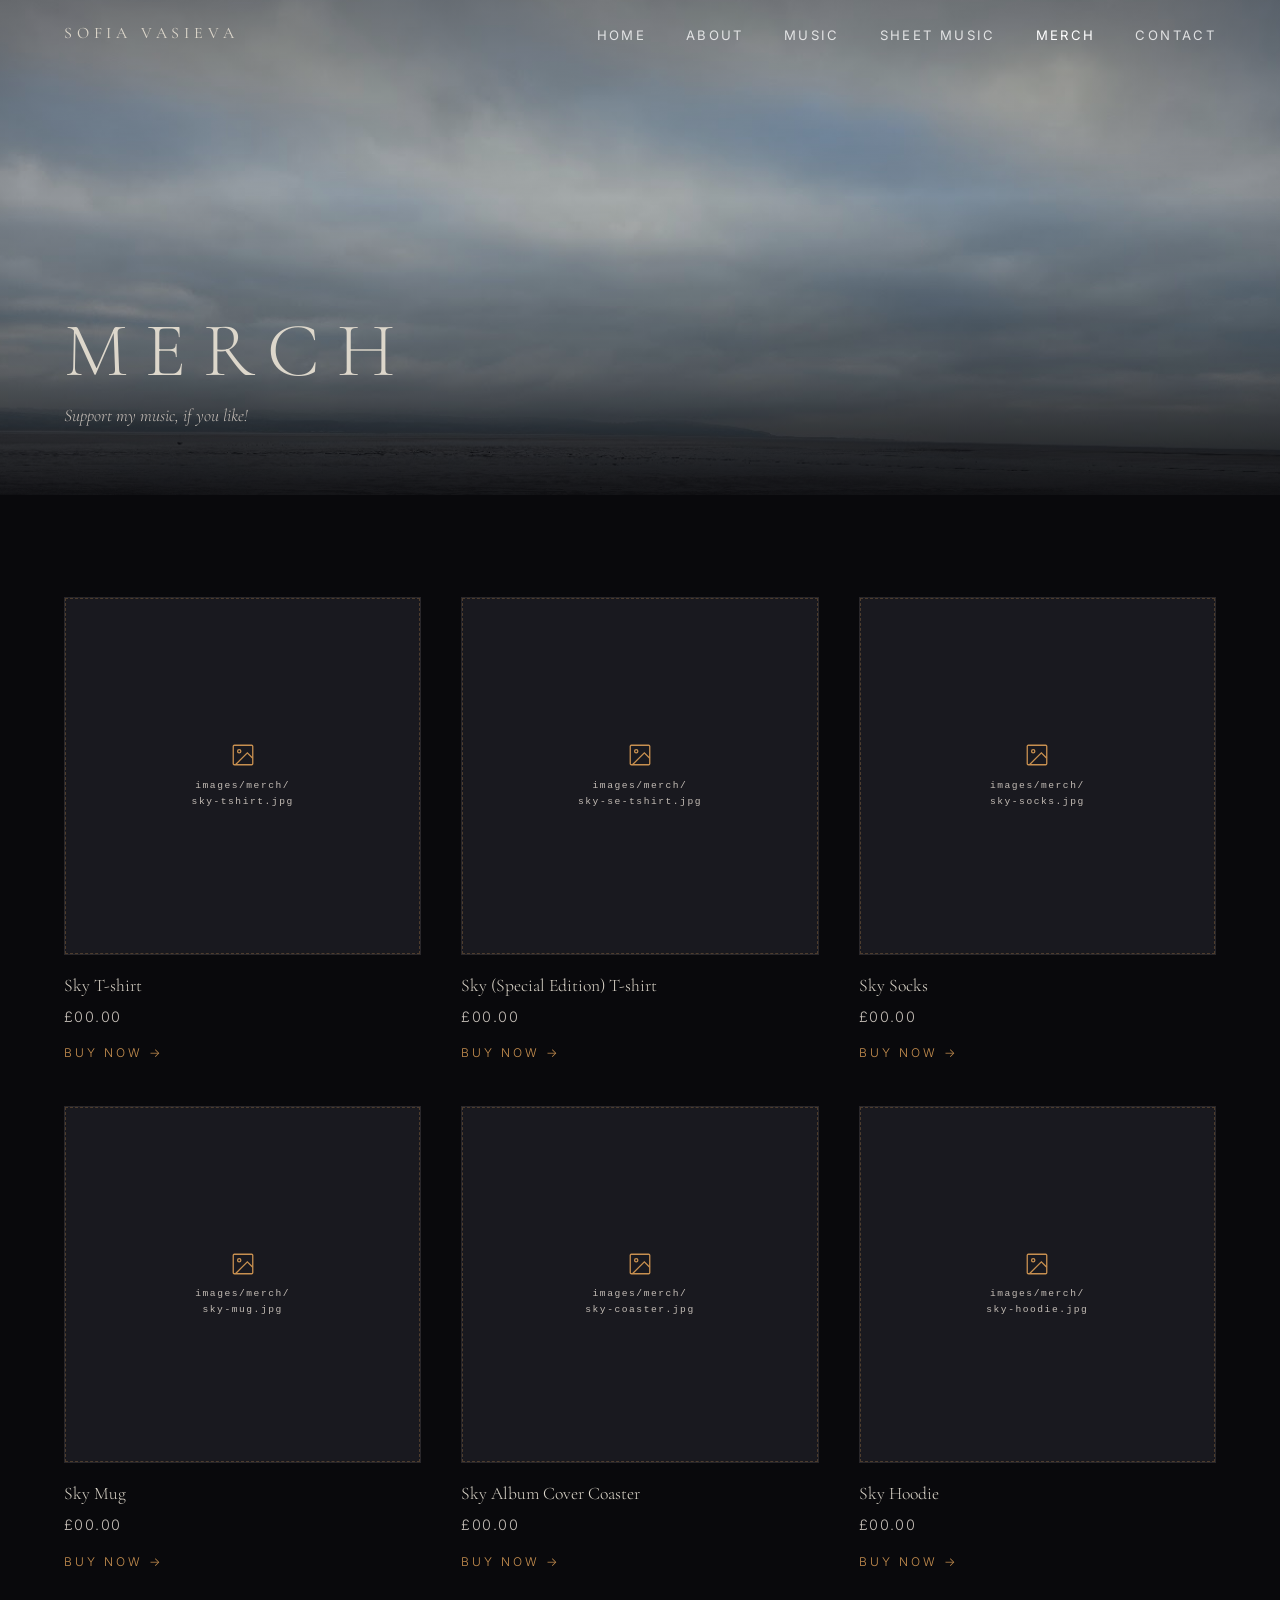
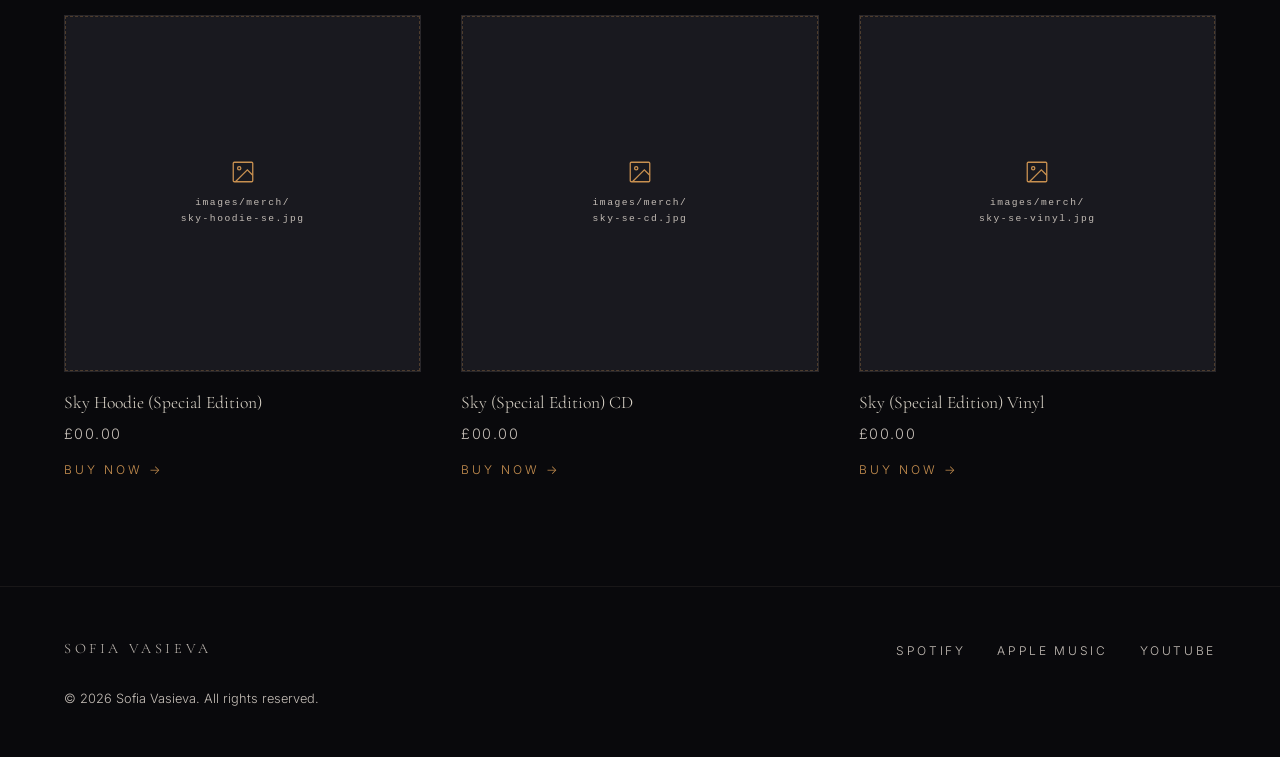
==== merch.html @ a775e07c "Adding files first time" ====
<!DOCTYPE html>
<html lang="en">
<head>
  <meta charset="UTF-8">
  <meta name="viewport" content="width=device-width, initial-scale=1.0">
  <title>Merch — Sofia Vasieva</title>
  <meta name="description" content="Official merchandise from Sofia Vasieva.">
  <link rel="stylesheet" href="css/style.css">
</head>
<body>

  <!-- ══════════════════════════════════════
       NAVIGATION
       Nav order: Home · About · Music · Sheet Music · Merch · Contact
  ══════════════════════════════════════ -->
  <nav class="nav scrolled" id="mainNav">
    <a href="index.html" class="nav-logo">Sofia Vasieva</a>
    <ul class="nav-links">
      <li><a href="index.html">Home</a></li>
      <li><a href="about.html">About</a></li>
      <li><a href="music.html">Music</a></li>
      <li><a href="sheet-music.html">Sheet Music</a></li>
      <li><a href="merch.html" class="active">Merch</a></li>
      <li><a href="contact.html">Contact</a></li>
    </ul>
    <button class="nav-toggle" aria-label="Toggle menu">
      <span></span><span></span><span></span>
    </button>
  </nav>

  <!-- ══════════════════════════════════════
       PAGE HERO
       Background: tidal-flats.png (subtle + humble, matches about/sheet music)
       To change: update the filename in the url() below.
  ══════════════════════════════════════ -->
  <section class="page-hero">
    <div class="hero-bg" style="background-image: url('images/backgrounds/tidal-flats.png');"></div>
    <div class="hero-overlay"></div>
    <div class="page-hero-content">
      <h1 class="page-title">Merch</h1>
      <!-- UPDATE: edit this subtitle if you like -->
      <p class="page-subtitle">Support my music, if you like!</p>
    </div>
  </section>

  <!-- ══════════════════════════════════════
       MERCH GRID

       HOW TO ADD A PHOTO FOR AN ITEM:
       1. Save your product photo to images/merch/
          (suggested names are shown in each placeholder below)
       2. Find the item's <div class="merch-img-wrap"> block.
       3. Delete the <div class="merch-placeholder"> inside it.
       4. Replace it with: <img src="images/merch/filename.jpg" alt="Product name">
          (square photos work best — same width and height)

       HOW TO ADD THE STORE LINK FOR AN ITEM:
       Find the <a href="#" ... class="merch-card"> for that item and
       replace the # with your store link (e.g. from Printful, Redbubble, Shopify, etc.)
       All links open in a new tab automatically.

       HOW TO UPDATE PRICES:
       Find <p class="merch-price"> for each item and change the text.

       HOW TO ADD A NEW ITEM:
       Copy any full <a class="merch-card"> block and paste it into the grid.
       Update the href, image, name, and price.
  ══════════════════════════════════════ -->
  <section class="section">
    <div class="merch-grid">

      <!-- ══ ITEM 1: SKY T-SHIRT ══ -->
      <!-- UPDATE: replace # with your store link for this item -->
      <a href="#" target="_blank" rel="noopener noreferrer" class="merch-card">
        <div class="merch-img-wrap">
          <!-- Save photo as: images/merch/sky-tshirt.jpg -->
          <div class="merch-placeholder">
            <svg width="26" height="26" viewBox="0 0 24 24" fill="none" stroke="currentColor" stroke-width="1.2">
              <rect x="3" y="3" width="18" height="18" rx="1"/>
              <circle cx="8.5" cy="8.5" r="1.5"/><polyline points="21 15 16 10 5 21"/>
            </svg>
            <code style="font-size:.6rem;color:var(--text-muted)">images/merch/<br>sky-tshirt.jpg</code>
          </div>
        </div>
        <p class="merch-name">Sky T-shirt</p>
        <p class="merch-price">£00.00</p> <!-- UPDATE: set price -->
        <span class="merch-buy">Buy now →</span>
      </a>

      <!-- ══ ITEM 2: SKY (SPECIAL EDITION) T-SHIRT ══ -->
      <a href="#" target="_blank" rel="noopener noreferrer" class="merch-card">
        <div class="merch-img-wrap">
          <!-- Save photo as: images/merch/sky-se-tshirt.jpg -->
          <div class="merch-placeholder">
            <svg width="26" height="26" viewBox="0 0 24 24" fill="none" stroke="currentColor" stroke-width="1.2">
              <rect x="3" y="3" width="18" height="18" rx="1"/>
              <circle cx="8.5" cy="8.5" r="1.5"/><polyline points="21 15 16 10 5 21"/>
            </svg>
            <code style="font-size:.6rem;color:var(--text-muted)">images/merch/<br>sky-se-tshirt.jpg</code>
          </div>
        </div>
        <p class="merch-name">Sky (Special Edition) T-shirt</p>
        <p class="merch-price">£00.00</p>
        <span class="merch-buy">Buy now →</span>
      </a>

      <!-- ══ ITEM 3: SKY SOCKS ══ -->
      <a href="#" target="_blank" rel="noopener noreferrer" class="merch-card">
        <div class="merch-img-wrap">
          <!-- Save photo as: images/merch/sky-socks.jpg -->
          <div class="merch-placeholder">
            <svg width="26" height="26" viewBox="0 0 24 24" fill="none" stroke="currentColor" stroke-width="1.2">
              <rect x="3" y="3" width="18" height="18" rx="1"/>
              <circle cx="8.5" cy="8.5" r="1.5"/><polyline points="21 15 16 10 5 21"/>
            </svg>
            <code style="font-size:.6rem;color:var(--text-muted)">images/merch/<br>sky-socks.jpg</code>
          </div>
        </div>
        <p class="merch-name">Sky Socks</p>
        <p class="merch-price">£00.00</p>
        <span class="merch-buy">Buy now →</span>
      </a>

      <!-- ══ ITEM 4: SKY MUG ══ -->
      <a href="#" target="_blank" rel="noopener noreferrer" class="merch-card">
        <div class="merch-img-wrap">
          <!-- Save photo as: images/merch/sky-mug.jpg -->
          <div class="merch-placeholder">
            <svg width="26" height="26" viewBox="0 0 24 24" fill="none" stroke="currentColor" stroke-width="1.2">
              <rect x="3" y="3" width="18" height="18" rx="1"/>
              <circle cx="8.5" cy="8.5" r="1.5"/><polyline points="21 15 16 10 5 21"/>
            </svg>
            <code style="font-size:.6rem;color:var(--text-muted)">images/merch/<br>sky-mug.jpg</code>
          </div>
        </div>
        <p class="merch-name">Sky Mug</p>
        <p class="merch-price">£00.00</p>
        <span class="merch-buy">Buy now →</span>
      </a>

      <!-- ══ ITEM 5: SKY ALBUM COVER COASTER ══ -->
      <a href="#" target="_blank" rel="noopener noreferrer" class="merch-card">
        <div class="merch-img-wrap">
          <!-- Save photo as: images/merch/sky-coaster.jpg -->
          <div class="merch-placeholder">
            <svg width="26" height="26" viewBox="0 0 24 24" fill="none" stroke="currentColor" stroke-width="1.2">
              <rect x="3" y="3" width="18" height="18" rx="1"/>
              <circle cx="8.5" cy="8.5" r="1.5"/><polyline points="21 15 16 10 5 21"/>
            </svg>
            <code style="font-size:.6rem;color:var(--text-muted)">images/merch/<br>sky-coaster.jpg</code>
          </div>
        </div>
        <p class="merch-name">Sky Album Cover Coaster</p>
        <p class="merch-price">£00.00</p>
        <span class="merch-buy">Buy now →</span>
      </a>

      <!-- ══ ITEM 6: SKY HOODIE ══ -->
      <a href="#" target="_blank" rel="noopener noreferrer" class="merch-card">
        <div class="merch-img-wrap">
          <!-- Save photo as: images/merch/sky-hoodie.jpg -->
          <div class="merch-placeholder">
            <svg width="26" height="26" viewBox="0 0 24 24" fill="none" stroke="currentColor" stroke-width="1.2">
              <rect x="3" y="3" width="18" height="18" rx="1"/>
              <circle cx="8.5" cy="8.5" r="1.5"/><polyline points="21 15 16 10 5 21"/>
            </svg>
            <code style="font-size:.6rem;color:var(--text-muted)">images/merch/<br>sky-hoodie.jpg</code>
          </div>
        </div>
        <p class="merch-name">Sky Hoodie</p>
        <p class="merch-price">£00.00</p>
        <span class="merch-buy">Buy now →</span>
      </a>

      <!-- ══ ITEM 7: SKY HOODIE (SPECIAL EDITION) ══ -->
      <a href="#" target="_blank" rel="noopener noreferrer" class="merch-card">
        <div class="merch-img-wrap">
          <!-- Save photo as: images/merch/sky-hoodie-se.jpg -->
          <div class="merch-placeholder">
            <svg width="26" height="26" viewBox="0 0 24 24" fill="none" stroke="currentColor" stroke-width="1.2">
              <rect x="3" y="3" width="18" height="18" rx="1"/>
              <circle cx="8.5" cy="8.5" r="1.5"/><polyline points="21 15 16 10 5 21"/>
            </svg>
            <code style="font-size:.6rem;color:var(--text-muted)">images/merch/<br>sky-hoodie-se.jpg</code>
          </div>
        </div>
        <p class="merch-name">Sky Hoodie (Special Edition)</p>
        <p class="merch-price">£00.00</p>
        <span class="merch-buy">Buy now →</span>
      </a>

      <!-- ══ ITEM 8: SKY (SPECIAL EDITION) CD ══ -->
      <a href="#" target="_blank" rel="noopener noreferrer" class="merch-card">
        <div class="merch-img-wrap">
          <!-- Save photo as: images/merch/sky-se-cd.jpg -->
          <div class="merch-placeholder">
            <svg width="26" height="26" viewBox="0 0 24 24" fill="none" stroke="currentColor" stroke-width="1.2">
              <rect x="3" y="3" width="18" height="18" rx="1"/>
              <circle cx="8.5" cy="8.5" r="1.5"/><polyline points="21 15 16 10 5 21"/>
            </svg>
            <code style="font-size:.6rem;color:var(--text-muted)">images/merch/<br>sky-se-cd.jpg</code>
          </div>
        </div>
        <p class="merch-name">Sky (Special Edition) CD</p>
        <p class="merch-price">£00.00</p>
        <span class="merch-buy">Buy now →</span>
      </a>

      <!-- ══ ITEM 9: SKY (SPECIAL EDITION) VINYL ══ -->
      <a href="#" target="_blank" rel="noopener noreferrer" class="merch-card">
        <div class="merch-img-wrap">
          <!-- Save photo as: images/merch/sky-se-vinyl.jpg -->
          <div class="merch-placeholder">
            <svg width="26" height="26" viewBox="0 0 24 24" fill="none" stroke="currentColor" stroke-width="1.2">
              <rect x="3" y="3" width="18" height="18" rx="1"/>
              <circle cx="8.5" cy="8.5" r="1.5"/><polyline points="21 15 16 10 5 21"/>
            </svg>
            <code style="font-size:.6rem;color:var(--text-muted)">images/merch/<br>sky-se-vinyl.jpg</code>
          </div>
        </div>
        <p class="merch-name">Sky (Special Edition) Vinyl</p>
        <p class="merch-price">£00.00</p>
        <span class="merch-buy">Buy now →</span>
      </a>

      <!-- ── TO ADD A NEW ITEM: copy any block above (from <a href to </a>)
           and paste it here. Update the href, image filename, name, and price. ── -->

    </div>
  </section>

  <!-- ══════════════════════════════════════
       FOOTER
       UPDATE: replace YouTube # with your actual channel URL.
  ══════════════════════════════════════ -->
  <footer class="footer">
    <span class="footer-name">Sofia Vasieva</span>
    <ul class="footer-links">
      <li><a href="https://open.spotify.com/artist/4lT0CU5uolFDBK3afVRovx" target="_blank" rel="noopener">Spotify</a></li>
      <li><a href="https://music.apple.com/gb/album/sky/1651735423" target="_blank" rel="noopener">Apple Music</a></li>
      <li><a href="https://www.youtube.com/channel/UC-3G4gNWq5SX8hbs0VZsb0Q" target="_blank" rel="noopener">YouTube</a></li>
    </ul>
    <p class="footer-copy">&copy; <span id="year"></span> Sofia Vasieva. All rights reserved.</p>
  </footer>

  <script src="js/main.js"></script>
  <script>document.getElementById('year').textContent = new Date().getFullYear();</script>
</body>
</html>
---- css/style.css ----
/* ============================================================
   SOFIA VASIEVA — WEBSITE STYLESHEET
   Palette: Dark atmospheric with warm amber accents
   Fonts: Cormorant Garamond (headings) + Inter (body)
   ============================================================ */

@import url('https://fonts.googleapis.com/css2?family=Cormorant+Garamond:ital,wght@0,300;0,400;0,500;1,300;1,400;1,500&family=Inter:wght@300;400;500&display=swap');

/* ── RESET & BASE ── */
*, *::before, *::after {
  margin: 0;
  padding: 0;
  box-sizing: border-box;
}

:root {
  --bg:           #09090c;
  --surface:      #111116;
  --surface-2:    #19191f;
  --border:       rgba(210, 190, 160, 0.08);
  --border-hover: rgba(210, 190, 160, 0.22);
  --text:         #ddd7cb;
  --text-muted:   #c4bdb6;
  --text-faint:   #8c8680;
  --accent:       #c89050;
  --accent-glow:  rgba(200, 144, 80, 0.18);
  --nav-height:   68px;
  --serif:        'Cormorant Garamond', Georgia, serif;
  --sans:         'Inter', system-ui, -apple-system, sans-serif;
  --ease:         cubic-bezier(0.4, 0, 0.2, 1);
}

html {
  scroll-behavior: smooth;
  overflow-x: hidden;
}

body {
  background: var(--bg);
  color: var(--text);
  font-family: var(--sans);
  font-weight: 300;
  font-size: 17px;
  line-height: 1.7;
  -webkit-font-smoothing: antialiased;
}

a { color: inherit; text-decoration: none; }
img { max-width: 100%; display: block; }

/* ── NAVIGATION ── */
.nav {
  position: fixed;
  top: 0; left: 0; right: 0;
  z-index: 100;
  height: var(--nav-height);
  display: flex;
  align-items: center;
  justify-content: space-between;
  padding: 0 clamp(1.5rem, 5vw, 4rem);
  transition: background 0.4s var(--ease), backdrop-filter 0.4s;
}

.nav.scrolled {
  background: rgba(9, 9, 12, 0.88);
  backdrop-filter: blur(14px);
  -webkit-backdrop-filter: blur(14px);
  border-bottom: 1px solid var(--border);
}

.nav-logo {
  font-family: var(--serif);
  font-size: 1rem;
  letter-spacing: 0.3em;
  text-transform: uppercase;
  color: var(--text);
  font-weight: 400;
  transition: color 0.2s;
}
.nav-logo:hover { color: var(--accent); }

.nav-links {
  display: flex;
  align-items: center;
  gap: 2.5rem;
  list-style: none;
}

.nav-links a {
  font-size: 0.82rem;
  font-weight: 400;
  letter-spacing: 0.18em;
  text-transform: uppercase;
  color: rgba(255, 255, 255, 0.78);
  transition: color 0.2s;
}
.nav-links a:hover,
.nav-links a.active { color: #ffffff; }

.nav-toggle {
  display: none;
  flex-direction: column;
  gap: 5px;
  cursor: pointer;
  background: none;
  border: none;
  padding: 4px;
}
.nav-toggle span {
  display: block;
  width: 22px;
  height: 1px;
  background: var(--text);
  transition: all 0.3s;
}

/* ── FULL-HEIGHT HERO ── */
.hero {
  position: relative;
  width: 100%;
  height: 100vh;
  min-height: 580px;
  display: flex;
  align-items: center;
  justify-content: center;
  overflow: hidden;
}

.hero-bg {
  position: absolute;
  inset: 0;
  background-size: cover;
  background-position: center;
  transform: scale(1.04);
  transition: transform 8s ease-out;
}
.hero.loaded .hero-bg { transform: scale(1); }

.hero-overlay {
  position: absolute;
  inset: 0;
  background: linear-gradient(
    to bottom,
    rgba(9,9,12,0.5) 0%,
    rgba(9,9,12,0.25) 40%,
    rgba(9,9,12,0.5) 75%,
    rgba(9,9,12,0.92) 100%
  );
}

.hero-content {
  position: relative;
  z-index: 2;
  text-align: center;
  padding: 0 2rem;
}

.hero-eyebrow {
  font-size: 0.77rem;
  letter-spacing: 0.38em;
  text-transform: uppercase;
  color: var(--accent);
  margin-bottom: 1.2rem;
  display: block;
}

.hero-title {
  font-family: var(--serif);
  font-size: clamp(3.2rem, 9vw, 9rem);
  font-weight: 300;
  letter-spacing: 0.28em;
  text-transform: uppercase;
  line-height: 1;
  margin-bottom: 1.2rem;
}

.hero-subtitle {
  font-family: var(--serif);
  font-style: italic;
  font-size: clamp(1rem, 2.5vw, 1.5rem);
  color: var(--text-muted);
  letter-spacing: 0.06em;
  font-weight: 300;
}

.hero-scroll {
  position: absolute;
  bottom: 2.5rem;
  left: 50%;
  transform: translateX(-50%);
  z-index: 2;
  display: flex;
  flex-direction: column;
  align-items: center;
  gap: 0.5rem;
  color: var(--text-muted);
}
.hero-scroll span {
  font-size: 0.72rem;
  letter-spacing: 0.28em;
  text-transform: uppercase;
}
.hero-scroll-line {
  width: 1px;
  height: 40px;
  background: linear-gradient(to bottom, var(--text-muted), transparent);
  animation: scrollLine 2s ease-in-out infinite;
}
@keyframes scrollLine {
  0%   { opacity: 1; transform: scaleY(0); transform-origin: top; }
  50%  { opacity: 1; transform: scaleY(1); transform-origin: top; }
  51%  { transform: scaleY(1); transform-origin: bottom; }
  100% { opacity: 0; transform: scaleY(0); transform-origin: bottom; }
}

/* ── PAGE HERO (shorter, for inner pages) ── */
.page-hero {
  position: relative;
  height: 55vh;
  min-height: 320px;
  display: flex;
  align-items: flex-end;
  overflow: hidden;
  padding-bottom: 4rem;
}

.page-hero-content {
  position: relative;
  z-index: 2;
  padding: 0 clamp(1.5rem, 5vw, 4rem);
}

.page-title {
  font-family: var(--serif);
  font-size: clamp(2.5rem, 6vw, 5.5rem);
  font-weight: 300;
  letter-spacing: 0.22em;
  text-transform: uppercase;
  line-height: 1;
}

.page-subtitle {
  font-family: var(--serif);
  font-style: italic;
  font-size: 1.1rem;
  color: var(--text-muted);
  margin-top: 0.7rem;
  font-weight: 300;
}

/* ── SECTIONS ── */
.section {
  padding: clamp(3.5rem, 8vw, 7rem) clamp(1.5rem, 5vw, 4rem);
}

.section-eyebrow {
  display: block;
  font-size: 0.75rem;
  letter-spacing: 0.38em;
  text-transform: uppercase;
  color: var(--accent);
  margin-bottom: 0.8rem;
}

.section-title {
  font-family: var(--serif);
  font-size: clamp(1.8rem, 4vw, 3rem);
  font-weight: 300;
  letter-spacing: 0.1em;
  margin-bottom: 3rem;
}

/* ── TIMELINE (Announcements — Home page) ── */
.timeline {
  max-width: 680px;
  position: relative;
  padding-left: 2rem;
}
.timeline::before {
  content: '';
  position: absolute;
  left: 0; top: 8px; bottom: 8px;
  width: 1px;
  background: linear-gradient(to bottom, var(--accent), transparent);
}

.timeline-item {
  padding-bottom: 2.8rem;
  position: relative;
}
.timeline-item::before {
  content: '';
  position: absolute;
  left: -2.35rem;
  top: 8px;
  width: 7px; height: 7px;
  border-radius: 50%;
  background: var(--accent);
  box-shadow: 0 0 10px var(--accent-glow);
}

.timeline-date {
  font-size: 0.75rem;
  letter-spacing: 0.22em;
  text-transform: uppercase;
  color: var(--accent);
  margin-bottom: 0.45rem;
  display: block;
}

.timeline-text {
  font-family: var(--serif);
  font-size: 1.15rem;
  color: var(--text);
  line-height: 1.5;
}

.timeline-detail {
  font-size: 0.91rem;
  color: var(--text-muted);
  margin-top: 0.3rem;
}

/* ── TEASER ROW (Home page links) ── */
.teaser-grid {
  display: grid;
  grid-template-columns: repeat(auto-fit, minmax(220px, 1fr));
  gap: 1.5px;
}

.teaser-card {
  position: relative;
  aspect-ratio: 5/4;
  overflow: hidden;
  display: block;
}

.teaser-bg {
  position: absolute;
  inset: 0;
  background-size: cover;
  background-position: center;
  transition: transform 0.7s var(--ease);
}
.teaser-card:hover .teaser-bg { transform: scale(1.06); }

.teaser-overlay {
  position: absolute;
  inset: 0;
  background: rgba(9,9,12,0.48);
  transition: background 0.4s;
}
.teaser-card:hover .teaser-overlay { background: rgba(9,9,12,0.3); }

.teaser-content {
  position: absolute;
  inset: 0;
  display: flex;
  flex-direction: column;
  align-items: center;
  justify-content: center;
  text-align: center;
  padding: 2rem;
}

.teaser-label {
  font-size: 0.72rem;
  letter-spacing: 0.35em;
  text-transform: uppercase;
  color: var(--accent);
  margin-bottom: 0.6rem;
}

.teaser-name {
  font-family: var(--serif);
  font-size: 1.75rem;
  font-weight: 300;
  letter-spacing: 0.18em;
  text-transform: uppercase;
}

/* ── ALBUM GRID (Music page) ── */
.album-grid {
  display: grid;
  grid-template-columns: repeat(auto-fill, minmax(260px, 1fr));
  gap: 2rem;
}

.album-card {
  cursor: pointer;
}

.album-cover-wrap {
  position: relative;
  aspect-ratio: 1;
  overflow: hidden;
  background: var(--surface-2);
  border: 1px solid var(--border);
  transition: border-color 0.3s;
}
.album-card:hover .album-cover-wrap { border-color: var(--border-hover); }

.album-cover-wrap img {
  width: 100%; height: 100%;
  object-fit: cover;
  transition: transform 0.6s var(--ease);
}
.album-card:hover .album-cover-wrap img { transform: scale(1.04); }

.album-placeholder {
  width: 100%; height: 100%;
  display: flex;
  flex-direction: column;
  align-items: center;
  justify-content: center;
  gap: 0.7rem;
  border: 1px dashed rgba(200, 144, 80, 0.3);
  color: var(--accent);
  font-size: 0.8rem;
  letter-spacing: 0.12em;
  text-align: center;
  padding: 2rem;
  line-height: 1.7;
}

.album-hover-label {
  position: absolute;
  inset: 0;
  background: rgba(9,9,12,0.42);
  display: flex;
  align-items: center;
  justify-content: center;
  opacity: 0;
  transition: opacity 0.3s;
}
.album-card:hover .album-hover-label { opacity: 1; }
.album-hover-label span {
  font-size: 0.74rem;
  letter-spacing: 0.28em;
  text-transform: uppercase;
  border: 1px solid rgba(255,255,255,0.35);
  padding: 0.5rem 1.2rem;
}

.album-info { padding: 1rem 0 0; }
.album-name {
  font-family: var(--serif);
  font-size: 1.25rem;
  font-weight: 400;
  letter-spacing: 0.06em;
  margin-bottom: 0.2rem;
}
.album-year {
  font-size: 0.82rem;
  letter-spacing: 0.18em;
  color: var(--text-muted);
}

/* ── DRAWER (Music page side panel) ── */
.drawer-overlay {
  position: fixed; inset: 0;
  background: rgba(9,9,12,0.72);
  z-index: 200;
  opacity: 0; visibility: hidden;
  transition: opacity 0.35s, visibility 0.35s;
}
.drawer-overlay.open { opacity: 1; visibility: visible; }

.drawer {
  position: fixed;
  top: 0; right: 0;
  width: min(460px, 100vw);
  height: 100%;
  background: var(--surface);
  border-left: 1px solid var(--border);
  z-index: 201;
  transform: translateX(100%);
  transition: transform 0.45s cubic-bezier(0.4, 0, 0.2, 1);
  overflow-y: auto;
  padding: 3rem 2.2rem 3rem;
}
.drawer.open { transform: translateX(0); }

.drawer-close {
  position: absolute;
  top: 1.4rem; right: 1.6rem;
  background: none; border: none;
  cursor: pointer;
  color: var(--text-muted);
  font-size: 1.6rem;
  line-height: 1;
  transition: color 0.2s;
  padding: 2px 6px;
}
.drawer-close:hover { color: var(--text); }

.drawer-cover {
  aspect-ratio: 1;
  max-width: 260px;
  width: 100%;
  margin: 2.5rem auto 1.8rem;
  background: var(--surface-2);
  border: 1px solid var(--border);
  overflow: hidden;
  display: flex; align-items: center; justify-content: center;
}
.drawer-cover img { width: 100%; height: 100%; object-fit: cover; }
.drawer-cover-placeholder {
  font-size: 0.8rem;
  letter-spacing: 0.12em;
  color: var(--text-muted);
  text-align: center;
  padding: 1.5rem;
  line-height: 1.7;
}

.drawer-album-name {
  font-family: var(--serif);
  font-size: 1.9rem;
  font-weight: 400;
  text-align: center;
  margin-bottom: 0.3rem;
}
.drawer-album-year {
  text-align: center;
  font-size: 0.8rem;
  letter-spacing: 0.22em;
  text-transform: uppercase;
  color: var(--text-muted);
  margin-bottom: 2rem;
}

.drawer-divider {
  border: none;
  border-top: 1px solid var(--border);
  margin: 1.5rem 0;
}

.drawer-label {
  font-size: 0.74rem;
  letter-spacing: 0.3em;
  text-transform: uppercase;
  color: var(--accent);
  margin-bottom: 1rem;
  display: block;
}

.streaming-links {
  display: flex;
  flex-direction: column;
  gap: 0.55rem;
}

.streaming-link {
  display: flex;
  align-items: center;
  gap: 0.9rem;
  padding: 0.85rem 1.1rem;
  border: 1px solid var(--border);
  background: var(--surface-2);
  color: var(--text);
  font-size: 0.88rem;
  letter-spacing: 0.08em;
  transition: border-color 0.2s, background 0.2s, color 0.2s;
}
.streaming-link:hover {
  border-color: var(--border-hover);
  background: var(--surface);
  color: var(--accent);
}
.streaming-link svg {
  width: 18px; height: 18px;
  flex-shrink: 0;
}

/* ── MERCH GRID ── */
.merch-grid {
  display: grid;
  grid-template-columns: repeat(auto-fill, minmax(260px, 1fr));
  gap: 2.5rem;
}

.merch-card {
  display: block;
  color: inherit;
  text-decoration: none;
}

.merch-img-wrap {
  position: relative;
  aspect-ratio: 1;
  overflow: hidden;
  background: var(--surface-2);
  border: 1px solid var(--border);
  transition: border-color 0.3s;
  margin-bottom: 1rem;
}
.merch-card:hover .merch-img-wrap { border-color: var(--border-hover); }

.merch-placeholder {
  width: 100%; height: 100%;
  display: flex;
  flex-direction: column;
  align-items: center;
  justify-content: center;
  gap: 0.6rem;
  border: 1px dashed rgba(200, 144, 80, 0.3);
  color: var(--accent);
  font-size: 0.8rem;
  letter-spacing: 0.12em;
  text-align: center;
  padding: 2rem;
  line-height: 1.7;
}

.merch-img-wrap img {
  width: 100%; height: 100%;
  object-fit: cover;
  transition: transform 0.6s var(--ease);
}
.merch-card:hover .merch-img-wrap img { transform: scale(1.05); }

.merch-name {
  font-family: var(--serif);
  font-size: 1.1rem;
  margin-bottom: 0.25rem;
}
.merch-price {
  font-size: 0.9rem;
  color: var(--text-muted);
  letter-spacing: 0.1em;
  margin-bottom: 0.5rem;
}
.merch-buy {
  font-size: 0.75rem;
  letter-spacing: 0.25em;
  text-transform: uppercase;
  color: var(--accent);
  border-bottom: 1px solid transparent;
  display: inline-block;
  transition: border-color 0.2s;
}
.merch-card:hover .merch-buy { border-color: var(--accent); }

/* ── SHEET MUSIC ── */
.sheet-grid {
  display: grid;
  grid-template-columns: repeat(auto-fit, minmax(280px, 1fr));
  gap: 3rem;
  max-width: 860px;
}

.sheet-card {
  background: var(--surface);
  border: 1px solid var(--border);
  padding: 2.2rem;
  transition: border-color 0.3s;
}
.sheet-card:hover { border-color: var(--border-hover); }

.sheet-img {
  aspect-ratio: 3/4;
  max-width: 180px;
  width: 100%;
  margin: 0 auto 1.8rem;
  background: var(--surface-2);
  border: 1px solid var(--border);
  overflow: hidden;
  display: flex; align-items: center; justify-content: center;
}
.sheet-img img { width: 100%; height: 100%; object-fit: cover; }
.sheet-img-placeholder {
  border: 1px dashed rgba(200, 144, 80, 0.3);
  color: var(--accent);
  font-size: 0.8rem;
  letter-spacing: 0.12em;
  text-align: center;
  width: 100%; height: 100%;
  display: flex; flex-direction: column;
  align-items: center; justify-content: center;
  gap: 0.5rem;
  padding: 1.5rem;
  line-height: 1.7;
}

.sheet-type {
  font-size: 0.74rem;
  letter-spacing: 0.32em;
  text-transform: uppercase;
  color: var(--accent);
  margin-bottom: 0.7rem;
  display: block;
}
.sheet-name {
  font-family: var(--serif);
  font-size: 1.4rem;
  margin-bottom: 0.6rem;
}
.sheet-desc {
  font-size: 0.93rem;
  color: var(--text-muted);
  line-height: 1.7;
  margin-bottom: 1.8rem;
}

.btn {
  display: inline-flex;
  align-items: center;
  gap: 0.5rem;
  padding: 0.75rem 1.8rem;
  font-size: 0.8rem;
  font-weight: 400;
  letter-spacing: 0.22em;
  text-transform: uppercase;
  transition: all 0.25s;
  cursor: pointer;
  border: none;
  font-family: var(--sans);
}
.btn-outline {
  border: 1px solid var(--border-hover);
  color: var(--text);
  background: transparent;
}
.btn-outline:hover {
  background: var(--accent);
  border-color: var(--accent);
  color: var(--bg);
}

/* ── ABOUT PAGE ── */
.about-layout {
  display: grid;
  grid-template-columns: 1fr 1.7fr;
  gap: 5rem;
  align-items: start;
  max-width: 1060px;
}

.portrait-wrap {
  position: sticky;
  top: calc(var(--nav-height) + 2rem);
}

.portrait-placeholder {
  aspect-ratio: 3/4;
  border: 1px dashed rgba(200, 144, 80, 0.35);
  display: flex;
  flex-direction: column;
  align-items: center;
  justify-content: center;
  gap: 1rem;
  color: var(--accent);
  text-align: center;
  padding: 2.5rem;
  font-size: 0.84rem;
  letter-spacing: 0.12em;
  line-height: 1.7;
}

.portrait-wrap img.portrait-photo {
  width: 100%;
  aspect-ratio: 3/4;
  object-fit: cover;
  object-position: left top;
}

.about-name {
  font-family: var(--serif);
  font-size: clamp(2rem, 4vw, 3rem);
  font-weight: 300;
  letter-spacing: 0.15em;
  text-transform: uppercase;
  margin-bottom: 0.5rem;
}
.about-tag {
  font-size: 0.8rem;
  letter-spacing: 0.3em;
  text-transform: uppercase;
  color: var(--accent);
  margin-bottom: 2.5rem;
  display: block;
}

.about-bio p {
  font-family: var(--serif);
  font-size: 1.1rem;
  line-height: 1.9;
  color: var(--text);
  margin-bottom: 1.4rem;
}
.about-bio p.placeholder {
  color: var(--text-muted);
  font-style: italic;
  border-left: 2px solid rgba(200,144,80,0.4);
  padding-left: 1.2rem;
}

/* ── CONTACT PAGE ── */
.contact-intro {
  font-family: var(--serif);
  font-size: 1.2rem;
  line-height: 1.9;
  color: var(--text-muted);
  max-width: 540px;
  margin-bottom: 3rem;
}

.contact-item {
  display: flex;
  align-items: flex-start;
  gap: 1.5rem;
  padding: 1.4rem 0;
  border-bottom: 1px solid var(--border);
  max-width: 560px;
}
.contact-label {
  font-size: 0.74rem;
  letter-spacing: 0.3em;
  text-transform: uppercase;
  color: var(--accent);
  min-width: 90px;
  padding-top: 4px;
  flex-shrink: 0;
}
.contact-value {
  font-family: var(--serif);
  font-size: 1.05rem;
}
.contact-value a { transition: color 0.2s; }
.contact-value a:hover { color: var(--accent); }

.social-row {
  display: flex;
  gap: 1rem;
  flex-wrap: wrap;
  margin-top: 2.5rem;
}
.social-link {
  display: inline-flex;
  align-items: center;
  gap: 0.6rem;
  padding: 0.65rem 1.2rem;
  border: 1px solid var(--border);
  font-size: 0.8rem;
  letter-spacing: 0.18em;
  text-transform: uppercase;
  color: var(--text-muted);
  transition: border-color 0.2s, color 0.2s;
}
.social-link:hover { border-color: var(--border-hover); color: var(--text); }

/* ── FOOTER ── */
.footer {
  padding: 3rem clamp(1.5rem, 5vw, 4rem);
  border-top: 1px solid var(--border);
  display: flex;
  align-items: center;
  justify-content: space-between;
  flex-wrap: wrap;
  gap: 1.5rem;
}
.footer-name {
  font-family: var(--serif);
  font-size: 0.9rem;
  letter-spacing: 0.25em;
  text-transform: uppercase;
  color: var(--text-muted);
}
.footer-links {
  display: flex;
  align-items: center;
  gap: 2rem;
  list-style: none;
}
.footer-links a {
  font-size: 0.75rem;
  letter-spacing: 0.22em;
  text-transform: uppercase;
  color: var(--text-muted);
  transition: color 0.2s;
}
.footer-links a:hover { color: var(--text); }
.footer-copy {
  font-size: 0.8rem;
  color: var(--text-muted);
  width: 100%;
}

/* ── NEWS STRIP (home page announcements) ── */
.news-strip {
  padding: 2.5rem clamp(1.5rem, 5vw, 4rem);
  border-top: 1px solid var(--border);
  border-bottom: 1px solid var(--border);
}

.news-item {
  display: flex;
  align-items: baseline;
  gap: 2rem;
  padding: 1.1rem 0;
  border-bottom: 1px solid var(--border);
}
.news-item:last-child { border-bottom: none; }

.news-date {
  font-size: 0.74rem;
  letter-spacing: 0.25em;
  text-transform: uppercase;
  color: var(--accent);
  white-space: nowrap;
  min-width: 110px;
  flex-shrink: 0;
}

.news-headline {
  font-family: var(--serif);
  font-size: 1.3rem;
  font-weight: 400;
  line-height: 1.45;
  color: var(--text);
}

.news-link {
  color: var(--accent);
  border-bottom: 1px solid transparent;
  transition: border-color 0.2s;
  margin-left: 0.3em;
}
.news-link:hover { border-color: var(--accent); }

/* ── SINGLES GRID (music page — slightly more compact) ── */
.singles-grid {
  display: grid;
  grid-template-columns: repeat(auto-fill, minmax(200px, 1fr));
  gap: 1.5rem;
}

/* ── DISCOGRAPHY SECTION DIVIDER ── */
.discography-heading {
  font-family: var(--serif);
  font-size: clamp(1.4rem, 3vw, 2.2rem);
  font-weight: 300;
  letter-spacing: 0.12em;
  margin-bottom: 1.8rem;
  color: var(--text);
}

/* ── CONTACT FORM ── */
.contact-form {
  max-width: 520px;
  margin-top: 0.5rem;
}

.form-group {
  margin-bottom: 1.5rem;
}

.form-group label {
  display: block;
  font-size: 0.74rem;
  letter-spacing: 0.3em;
  text-transform: uppercase;
  color: var(--accent);
  margin-bottom: 0.6rem;
}

.form-group input,
.form-group textarea {
  width: 100%;
  background: var(--surface);
  border: 1px solid var(--border);
  color: var(--text);
  font-family: var(--sans);
  font-size: 0.9rem;
  font-weight: 300;
  padding: 0.85rem 1rem;
  outline: none;
  transition: border-color 0.2s;
  -webkit-appearance: none;
  border-radius: 0;
}

.form-group input:focus,
.form-group textarea:focus {
  border-color: var(--border-hover);
}

.form-group textarea {
  resize: vertical;
  min-height: 130px;
}

.form-submit {
  display: inline-flex;
  align-items: center;
  gap: 0.5rem;
  padding: 0.8rem 2rem;
  background: transparent;
  border: 1px solid var(--border-hover);
  color: var(--text);
  font-family: var(--sans);
  font-size: 0.8rem;
  font-weight: 400;
  letter-spacing: 0.22em;
  text-transform: uppercase;
  cursor: pointer;
  transition: all 0.25s;
}

.form-submit:hover {
  background: var(--accent);
  border-color: var(--accent);
  color: var(--bg);
}

.form-success {
  display: none;
  padding: 1.2rem;
  border: 1px solid var(--border-hover);
  font-family: var(--serif);
  font-size: 1rem;
  color: var(--accent);
  margin-top: 1rem;
}

/* ── RESPONSIVE ── */
@media (max-width: 860px) {
  .about-layout {
    grid-template-columns: 1fr;
    gap: 2.5rem;
  }
  .portrait-wrap {
    position: static;
    max-width: 260px;
    margin: 0 auto;
  }
}

@media (max-width: 680px) {
  .nav-links {
    display: none;
    position: fixed;
    top: var(--nav-height);
    left: 0; right: 0;
    background: rgba(9,9,12,0.97);
    backdrop-filter: blur(14px);
    flex-direction: column;
    gap: 0;
    padding: 0.5rem 0;
    border-bottom: 1px solid var(--border);
  }
  .nav-links.open { display: flex; }
  .nav-links li { width: 100%; }
  .nav-links a {
    display: block;
    padding: 0.9rem clamp(1.5rem, 5vw, 4rem);
  }
  .nav-toggle { display: flex; }
  .footer { flex-direction: column; align-items: flex-start; }
}
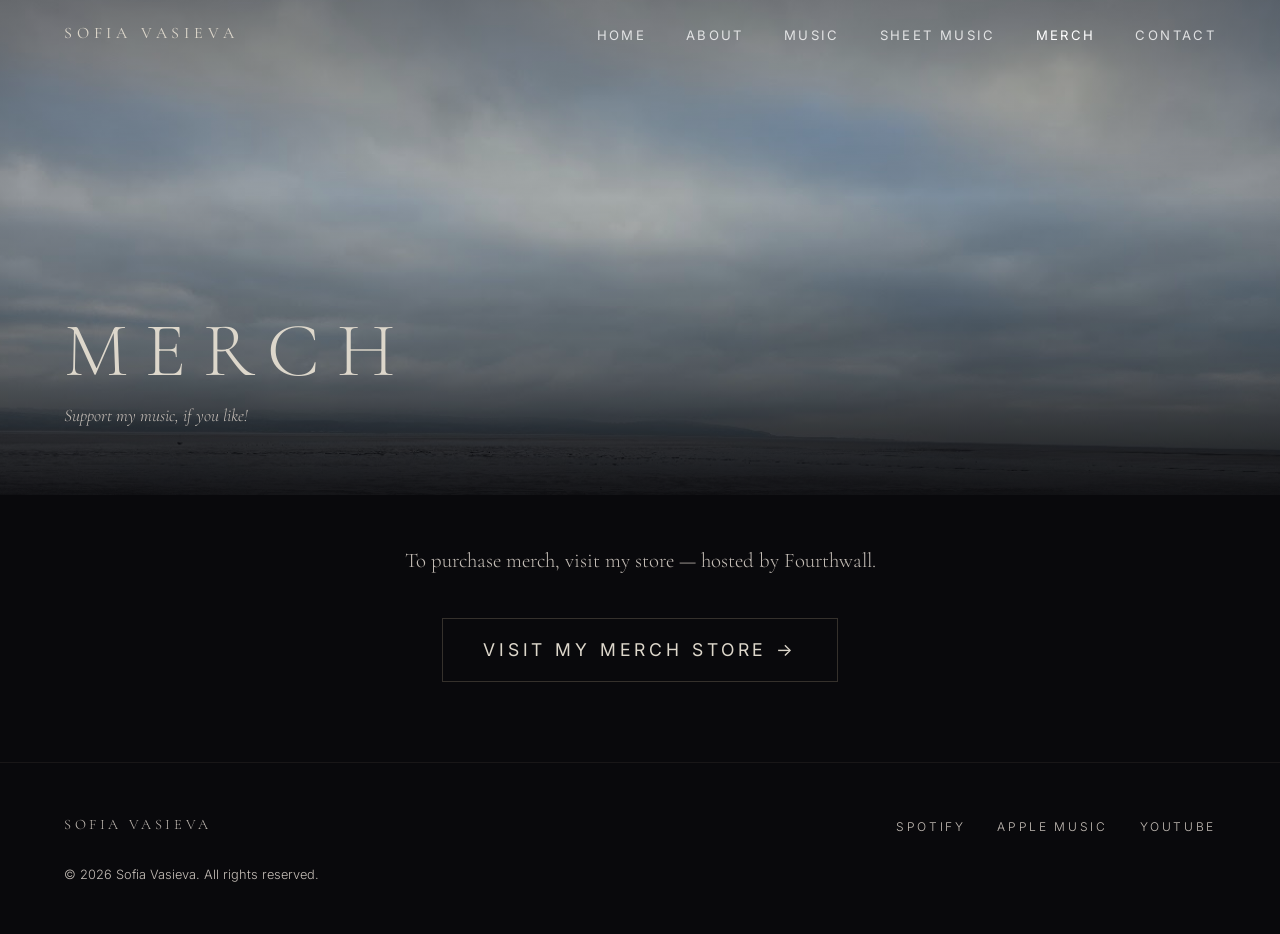
==== commit 9bceb218: "Updated website files" ====
--- a/merch.html
+++ b/merch.html
@@ -66,167 +66,16 @@
        Copy any full <a class="merch-card"> block and paste it into the grid.
        Update the href, image, name, and price.
   ══════════════════════════════════════ -->
-  <section class="section">
-    <div class="merch-grid">
-
-      <!-- ══ ITEM 1: SKY T-SHIRT ══ -->
-      <!-- UPDATE: replace # with your store link for this item -->
-      <a href="#" target="_blank" rel="noopener noreferrer" class="merch-card">
-        <div class="merch-img-wrap">
-          <!-- Save photo as: images/merch/sky-tshirt.jpg -->
-          <div class="merch-placeholder">
-            <svg width="26" height="26" viewBox="0 0 24 24" fill="none" stroke="currentColor" stroke-width="1.2">
-              <rect x="3" y="3" width="18" height="18" rx="1"/>
-              <circle cx="8.5" cy="8.5" r="1.5"/><polyline points="21 15 16 10 5 21"/>
-            </svg>
-            <code style="font-size:.6rem;color:var(--text-muted)">images/merch/<br>sky-tshirt.jpg</code>
-          </div>
-        </div>
-        <p class="merch-name">Sky T-shirt</p>
-        <p class="merch-price">£00.00</p> <!-- UPDATE: set price -->
-        <span class="merch-buy">Buy now →</span>
-      </a>
-
-      <!-- ══ ITEM 2: SKY (SPECIAL EDITION) T-SHIRT ══ -->
-      <a href="#" target="_blank" rel="noopener noreferrer" class="merch-card">
-        <div class="merch-img-wrap">
-          <!-- Save photo as: images/merch/sky-se-tshirt.jpg -->
-          <div class="merch-placeholder">
-            <svg width="26" height="26" viewBox="0 0 24 24" fill="none" stroke="currentColor" stroke-width="1.2">
-              <rect x="3" y="3" width="18" height="18" rx="1"/>
-              <circle cx="8.5" cy="8.5" r="1.5"/><polyline points="21 15 16 10 5 21"/>
-            </svg>
-            <code style="font-size:.6rem;color:var(--text-muted)">images/merch/<br>sky-se-tshirt.jpg</code>
-          </div>
-        </div>
-        <p class="merch-name">Sky (Special Edition) T-shirt</p>
-        <p class="merch-price">£00.00</p>
-        <span class="merch-buy">Buy now →</span>
-      </a>
-
-      <!-- ══ ITEM 3: SKY SOCKS ══ -->
-      <a href="#" target="_blank" rel="noopener noreferrer" class="merch-card">
-        <div class="merch-img-wrap">
-          <!-- Save photo as: images/merch/sky-socks.jpg -->
-          <div class="merch-placeholder">
-            <svg width="26" height="26" viewBox="0 0 24 24" fill="none" stroke="currentColor" stroke-width="1.2">
-              <rect x="3" y="3" width="18" height="18" rx="1"/>
-              <circle cx="8.5" cy="8.5" r="1.5"/><polyline points="21 15 16 10 5 21"/>
-            </svg>
-            <code style="font-size:.6rem;color:var(--text-muted)">images/merch/<br>sky-socks.jpg</code>
-          </div>
-        </div>
-        <p class="merch-name">Sky Socks</p>
-        <p class="merch-price">£00.00</p>
-        <span class="merch-buy">Buy now →</span>
-      </a>
-
-      <!-- ══ ITEM 4: SKY MUG ══ -->
-      <a href="#" target="_blank" rel="noopener noreferrer" class="merch-card">
-        <div class="merch-img-wrap">
-          <!-- Save photo as: images/merch/sky-mug.jpg -->
-          <div class="merch-placeholder">
-            <svg width="26" height="26" viewBox="0 0 24 24" fill="none" stroke="currentColor" stroke-width="1.2">
-              <rect x="3" y="3" width="18" height="18" rx="1"/>
-              <circle cx="8.5" cy="8.5" r="1.5"/><polyline points="21 15 16 10 5 21"/>
-            </svg>
-            <code style="font-size:.6rem;color:var(--text-muted)">images/merch/<br>sky-mug.jpg</code>
-          </div>
-        </div>
-        <p class="merch-name">Sky Mug</p>
-        <p class="merch-price">£00.00</p>
-        <span class="merch-buy">Buy now →</span>
-      </a>
-
-      <!-- ══ ITEM 5: SKY ALBUM COVER COASTER ══ -->
-      <a href="#" target="_blank" rel="noopener noreferrer" class="merch-card">
-        <div class="merch-img-wrap">
-          <!-- Save photo as: images/merch/sky-coaster.jpg -->
-          <div class="merch-placeholder">
-            <svg width="26" height="26" viewBox="0 0 24 24" fill="none" stroke="currentColor" stroke-width="1.2">
-              <rect x="3" y="3" width="18" height="18" rx="1"/>
-              <circle cx="8.5" cy="8.5" r="1.5"/><polyline points="21 15 16 10 5 21"/>
-            </svg>
-            <code style="font-size:.6rem;color:var(--text-muted)">images/merch/<br>sky-coaster.jpg</code>
-          </div>
-        </div>
-        <p class="merch-name">Sky Album Cover Coaster</p>
-        <p class="merch-price">£00.00</p>
-        <span class="merch-buy">Buy now →</span>
-      </a>
-
-      <!-- ══ ITEM 6: SKY HOODIE ══ -->
-      <a href="#" target="_blank" rel="noopener noreferrer" class="merch-card">
-        <div class="merch-img-wrap">
-          <!-- Save photo as: images/merch/sky-hoodie.jpg -->
-          <div class="merch-placeholder">
-            <svg width="26" height="26" viewBox="0 0 24 24" fill="none" stroke="currentColor" stroke-width="1.2">
-              <rect x="3" y="3" width="18" height="18" rx="1"/>
-              <circle cx="8.5" cy="8.5" r="1.5"/><polyline points="21 15 16 10 5 21"/>
-            </svg>
-            <code style="font-size:.6rem;color:var(--text-muted)">images/merch/<br>sky-hoodie.jpg</code>
-          </div>
-        </div>
-        <p class="merch-name">Sky Hoodie</p>
-        <p class="merch-price">£00.00</p>
-        <span class="merch-buy">Buy now →</span>
-      </a>
-
-      <!-- ══ ITEM 7: SKY HOODIE (SPECIAL EDITION) ══ -->
-      <a href="#" target="_blank" rel="noopener noreferrer" class="merch-card">
-        <div class="merch-img-wrap">
-          <!-- Save photo as: images/merch/sky-hoodie-se.jpg -->
-          <div class="merch-placeholder">
-            <svg width="26" height="26" viewBox="0 0 24 24" fill="none" stroke="currentColor" stroke-width="1.2">
-              <rect x="3" y="3" width="18" height="18" rx="1"/>
-              <circle cx="8.5" cy="8.5" r="1.5"/><polyline points="21 15 16 10 5 21"/>
-            </svg>
-            <code style="font-size:.6rem;color:var(--text-muted)">images/merch/<br>sky-hoodie-se.jpg</code>
-          </div>
-        </div>
-        <p class="merch-name">Sky Hoodie (Special Edition)</p>
-        <p class="merch-price">£00.00</p>
-        <span class="merch-buy">Buy now →</span>
-      </a>
-
-      <!-- ══ ITEM 8: SKY (SPECIAL EDITION) CD ══ -->
-      <a href="#" target="_blank" rel="noopener noreferrer" class="merch-card">
-        <div class="merch-img-wrap">
-          <!-- Save photo as: images/merch/sky-se-cd.jpg -->
-          <div class="merch-placeholder">
-            <svg width="26" height="26" viewBox="0 0 24 24" fill="none" stroke="currentColor" stroke-width="1.2">
-              <rect x="3" y="3" width="18" height="18" rx="1"/>
-              <circle cx="8.5" cy="8.5" r="1.5"/><polyline points="21 15 16 10 5 21"/>
-            </svg>
-            <code style="font-size:.6rem;color:var(--text-muted)">images/merch/<br>sky-se-cd.jpg</code>
-          </div>
-        </div>
-        <p class="merch-name">Sky (Special Edition) CD</p>
-        <p class="merch-price">£00.00</p>
-        <span class="merch-buy">Buy now →</span>
-      </a>
-
-      <!-- ══ ITEM 9: SKY (SPECIAL EDITION) VINYL ══ -->
-      <a href="#" target="_blank" rel="noopener noreferrer" class="merch-card">
-        <div class="merch-img-wrap">
-          <!-- Save photo as: images/merch/sky-se-vinyl.jpg -->
-          <div class="merch-placeholder">
-            <svg width="26" height="26" viewBox="0 0 24 24" fill="none" stroke="currentColor" stroke-width="1.2">
-              <rect x="3" y="3" width="18" height="18" rx="1"/>
-              <circle cx="8.5" cy="8.5" r="1.5"/><polyline points="21 15 16 10 5 21"/>
-            </svg>
-            <code style="font-size:.6rem;color:var(--text-muted)">images/merch/<br>sky-se-vinyl.jpg</code>
-          </div>
-        </div>
-        <p class="merch-name">Sky (Special Edition) Vinyl</p>
-        <p class="merch-price">£00.00</p>
-        <span class="merch-buy">Buy now →</span>
-      </a>
-
-      <!-- ── TO ADD A NEW ITEM: copy any block above (from <a href to </a>)
-           and paste it here. Update the href, image filename, name, and price. ── -->
-
-    </div>
+  <section class="section" style="text-align:center; padding-top: 3rem; padding-bottom: 5rem;">
+    <p style="font-family:var(--serif); font-size:clamp(1rem,2.5vw,1.3rem); color:var(--text-muted); margin-bottom: 2.5rem;">
+      To purchase merch, visit my store — hosted by Fourthwall.
+    </p>
+    <a href="https://sofia-ssc-shop.fourthwall.com/en-gbp"
+       target="_blank" rel="noopener noreferrer"
+       class="btn btn-outline"
+       style="font-size:1.1rem; padding: 1rem 2.5rem;">
+      Visit my merch store →
+    </a>
   </section>
 
   <!-- ══════════════════════════════════════
